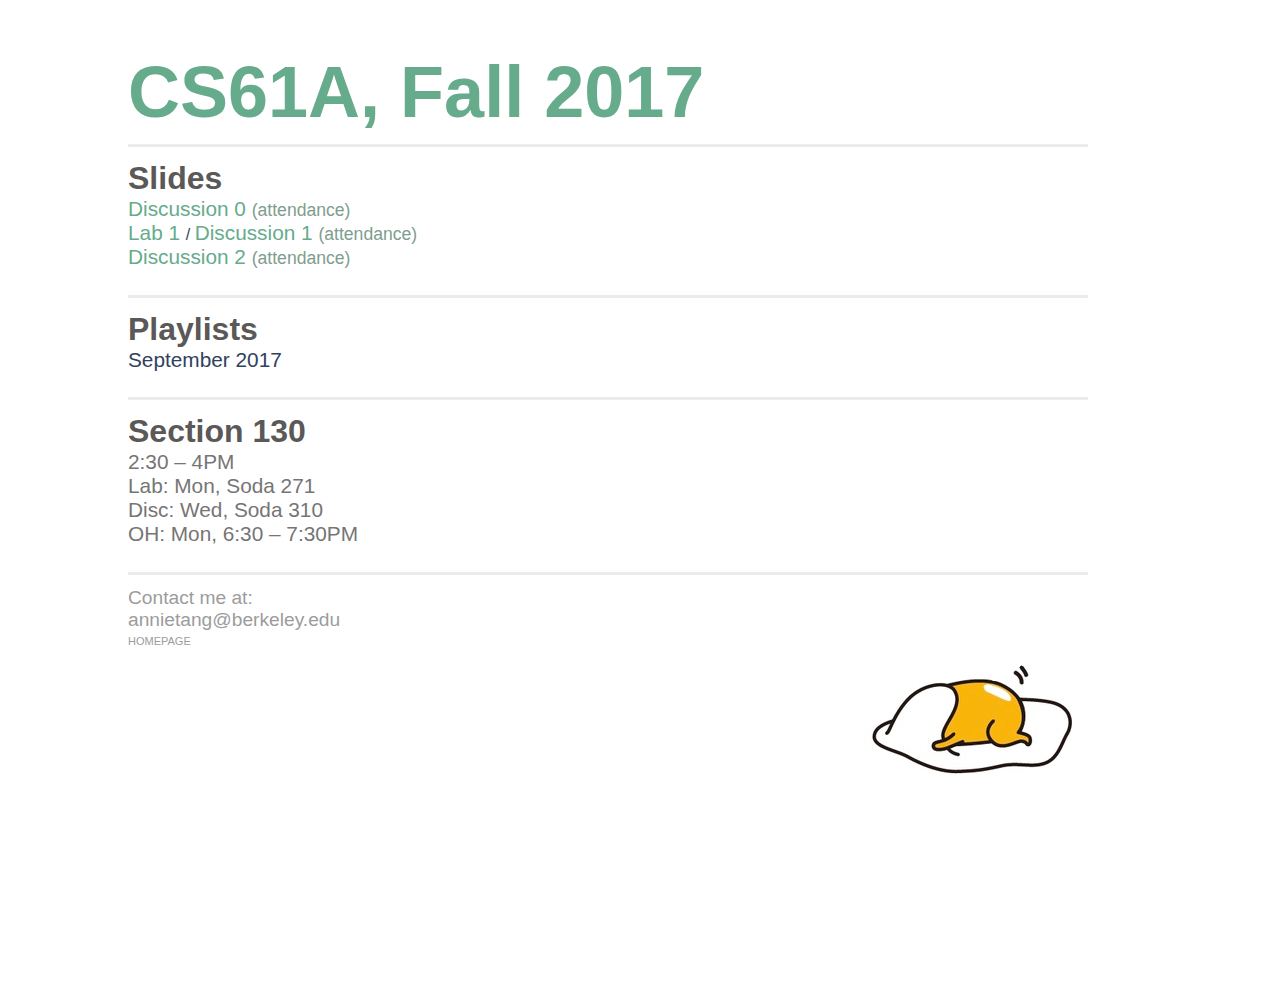
==== cs61a.html @ 08129aa8 "updated preview image meta" ====
<!doctype html>
<html>
<head>
	<meta charset="UTF-8">

	<meta property="og:site_name" content="CS61A Fall 2017"/>
	<meta property="og:title" content="Annie Tang's CS61A Website"/>
	<meta property="og:image" content="https://imgur.com/a/spOmQ"/>
	<meta property="og:description" content="A place for UC Berkeley students taking CS61A in Fall 2017 to access Annie Tang's teaching material. Primarily meant for those in Discussion Section 130, but resources are open for all Berkeley students to access."/>
	<meta property="og:url" content="https://anniewtang.github.io/cs61a.html"/>

	<title>CS61A | Section 130</title>
	<link rel="stylesheet" href="cs61a.css">
	<link href="img/61a-favi.png" rel="icon" type="image/x-icon"/>
</head>

<body>


<div class="divider" id="header">
	<div id="title-container">
		<h1><a href="http://cs61a.org" target="_blank">CS61A, Fall 2017</a> </h1>
	</div>
</div>


<div class="divider">
<section id="Slides">
<h2> Slides </h2>
	<a href="http://bit.ly/2xIFr0e" class="content" target="_blank">Discussion 0     </a> 
	<a href="https://tinyurl.com/61a-week0" target="_blank" class="content form">   (attendance)</a>
	
	<br>
	
	<a href="http://bit.ly/2vFqoTB" class="content" target="_blank">Lab 1     </a>  
	/ 
	<a href="http://bit.ly/2iGxSoj" class="content">     Discussion 1     </a> 
	<a href="https://tinyurl.com/61a-week01" class="form">(attendance)</a>

	<br>
	<a href="http://bit.ly/2vXjFV9" target="_blank" class="content">     Discussion 2     </a> 
	<a href="http://bit.ly/2gw4qgp" target="_blank" class="form">(attendance)</a>

<!-- TEMPLATE -->
<!-- 	<br>
	<span class="content" target="_blank">Lab 2     </span>  
	/ 
	<span class="content">     Discussion 2     </span> 
	<span class="form">(attendance)</span> -->
</section>
</div>

<div class="divider">
<section id="Music">
<h2> Playlists </h2>
	<span class="content">September 2017</span>
<!-- 	<br>
	<a href="" target="_blank" class="content">September 2017</a> -->
</section>
</div>


<div class="divider">
<section id="section">
<h2> Section 130 </h2>
	<p class="contact content"> 
		2:30 – 4PM <br>
		Lab: Mon, Soda 271 <br>
		Disc: Wed, Soda 310 <br>
		OH: Mon, 6:30 – 7:30PM<br>
	</p>
</section>
</div>

<div class="container">
	<p id="email">
	Contact me at:<br>
	annietang@berkeley.edu</p>
	<p id="return">
		<a href="http://anniewtang.github.io" target="_blank" id="home">homepage</a>
	</p>
</div>

<div id="gud-container">
	<img src="img/gudetama.png" id="gudetama">
</div>
</body>
</html>
---- cs61a.css ----
@charset "UTF-8";

/*GENERIC STYLING*/
* {
	margin: 0px;
	padding: 0px;
	max-width:100%;
}
body {
	font-family: "Calibri", sans-serif;
	background-color:#ffffff;
	color:#30415d;
	width: 100vw!important;
	height: 100vh;
	margin-right: 10vw;
	margin-left: 10vw;
	margin-top:3vw;
	margin-bottom: 5vw;
	/*overflow: hidden;*/
}

a {
	text-decoration: none;
	color: #66ab8c;
}

a:hover {
	color: #3f7f5f;
}

.container {
	width: 75%;
	/*border: 3px solid green;*/
	/*padding-top: 5%;*/
	margin-top: 1%;
}

.divider {
	width: 75%;
    border-bottom: 3px solid #ebebeb;
    padding: 2% 0%;
    padding-top: 1%;
}

h1 {
	color: #e79f6b;
	font-size: 450%;
	font-weight: bold;
	/*border: 3px solid black;*/
	margin-bottom: -1.5%;
}

h2 {
	color: #5b5858;
	font-size: 200%;
	font-weight: bold;
}

.content {
	font-size: 130%;
}
#header {
	/*padding-bottom: 1%;*/
}

a.form {
	color: #7e9d8f;
	font-size: 110%;
}

a.form:hover {
	color: #3f7f5f;
}

#section {
	color: #767575;
}

#email {
	font-size: 120%;
	/*text-align: right;*/
	color: #9c9c9c;
}
#home {
	font-size: 100%;
	font-weight: lighter;
	color: #9c9c9c;
	font-variant: small-caps;
	/*text-decoration: underline;*/
}
#home:hover {
	color: #94b6a7;
}

#gud-container {
	/*border: 3px solid black;*/
	/*margin-top: 5%;*/
	width: 75%;
	align: right;	
	overflow: hidden;
	position: relative;
}

#gudetama {
	float: right;
}
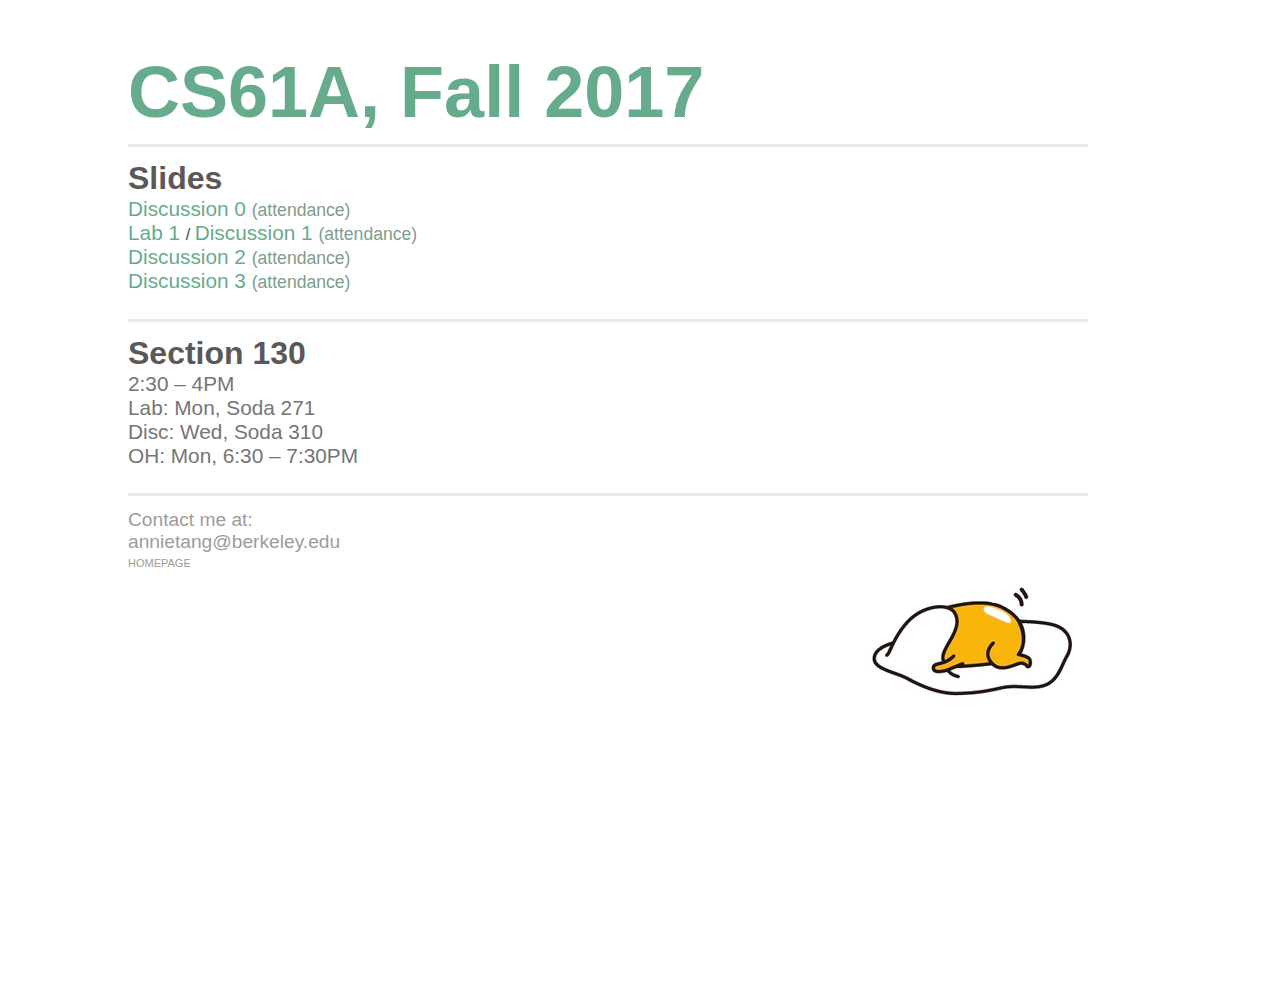
==== commit 2c715b02: "added discussion 3 things" ====
--- a/cs61a.html
+++ b/cs61a.html
@@ -41,6 +41,11 @@
 	<a href="http://bit.ly/2vXjFV9" target="_blank" class="content">     Discussion 2     </a> 
 	<a href="http://bit.ly/2gw4qgp" target="_blank" class="form">(attendance)</a>
 
+	<br>
+	<a href="http://tinyurl.com/yc3nvsc2" target="_blank" class="content">     Discussion 3     </a> 
+	<a href="http://tinyurl.com/61a-week04" target="_blank" class="form">(attendance)</a>
+	
+
 <!-- TEMPLATE -->
 <!-- 	<br>
 	<span class="content" target="_blank">Lab 2     </span>  
@@ -50,14 +55,12 @@
 </section>
 </div>
 
-<div class="divider">
+<!-- <div class="divider">
 <section id="Music">
 <h2> Playlists </h2>
-	<span class="content">September 2017</span>
-<!-- 	<br>
-	<a href="" target="_blank" class="content">September 2017</a> -->
+	<a href="" target="_blank" class="content">September 2017</a>
 </section>
-</div>
+</div> -->
 
 
 <div class="divider">
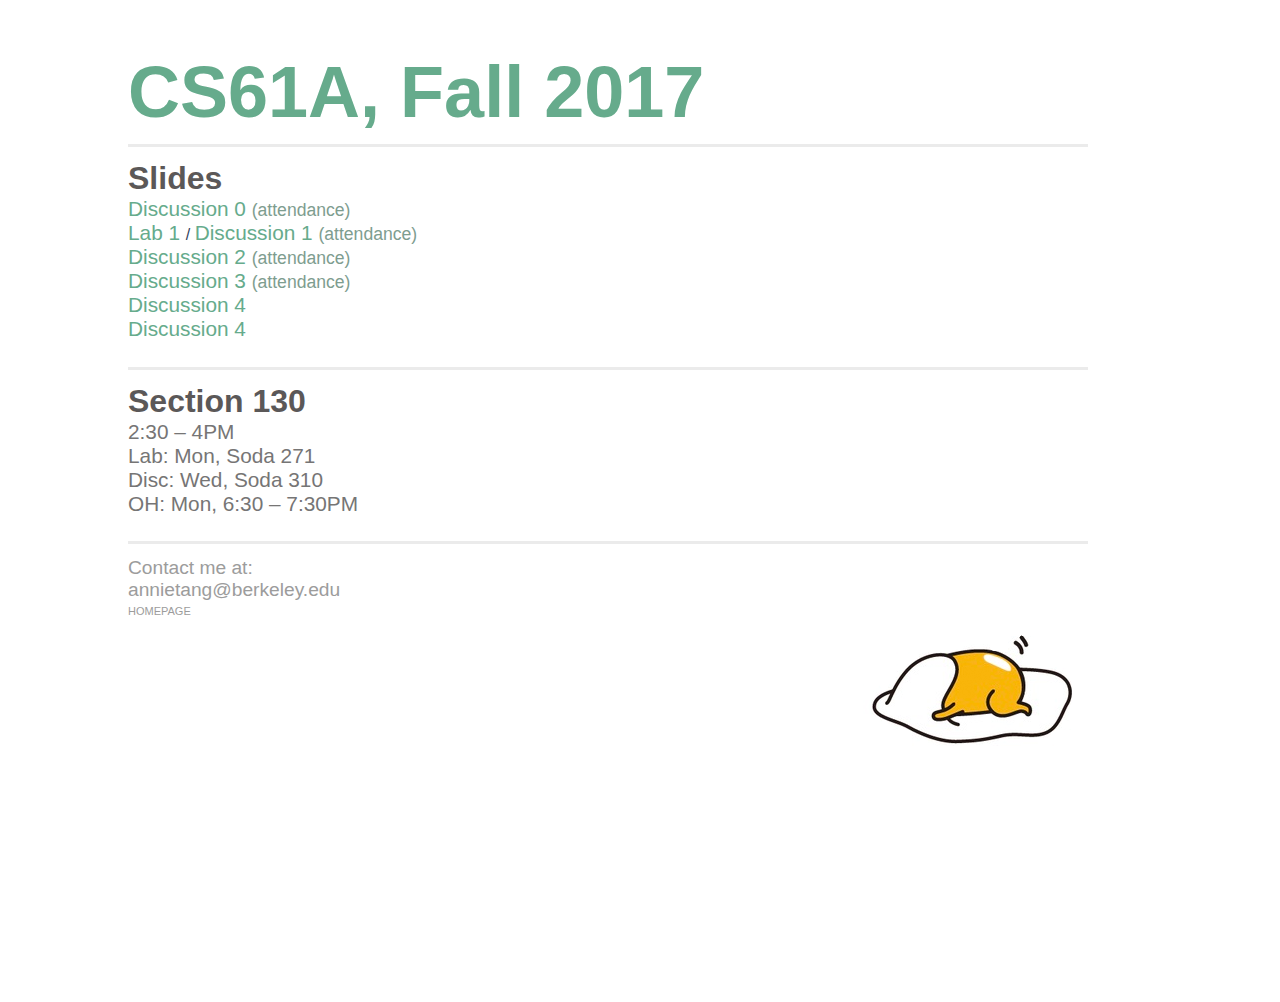
==== commit 783eaf57: "disc 4 and 5" ====
--- a/cs61a.html
+++ b/cs61a.html
@@ -44,7 +44,13 @@
 	<br>
 	<a href="http://tinyurl.com/yc3nvsc2" target="_blank" class="content">     Discussion 3     </a> 
 	<a href="http://tinyurl.com/61a-week04" target="_blank" class="form">(attendance)</a>
+
+	<br>
+	<a href="https://docs.google.com/presentation/d/1ol-h5ilTtwHaVH6cCqmDerhDoax15TCb4Ks3oCY1bOw/edit?usp=sharing" target="_blank" class="content">     Discussion 4     </a> 
 	
+
+	<br>
+	<a href="https://docs.google.com/presentation/d/1vETwjyU101GGJNBWnSDU1vMQnJkBMIupuRLoFb3i2D0/edit?usp=sharing" target="_blank" class="content">     Discussion 4     </a> 
 
 <!-- TEMPLATE -->
 <!-- 	<br>
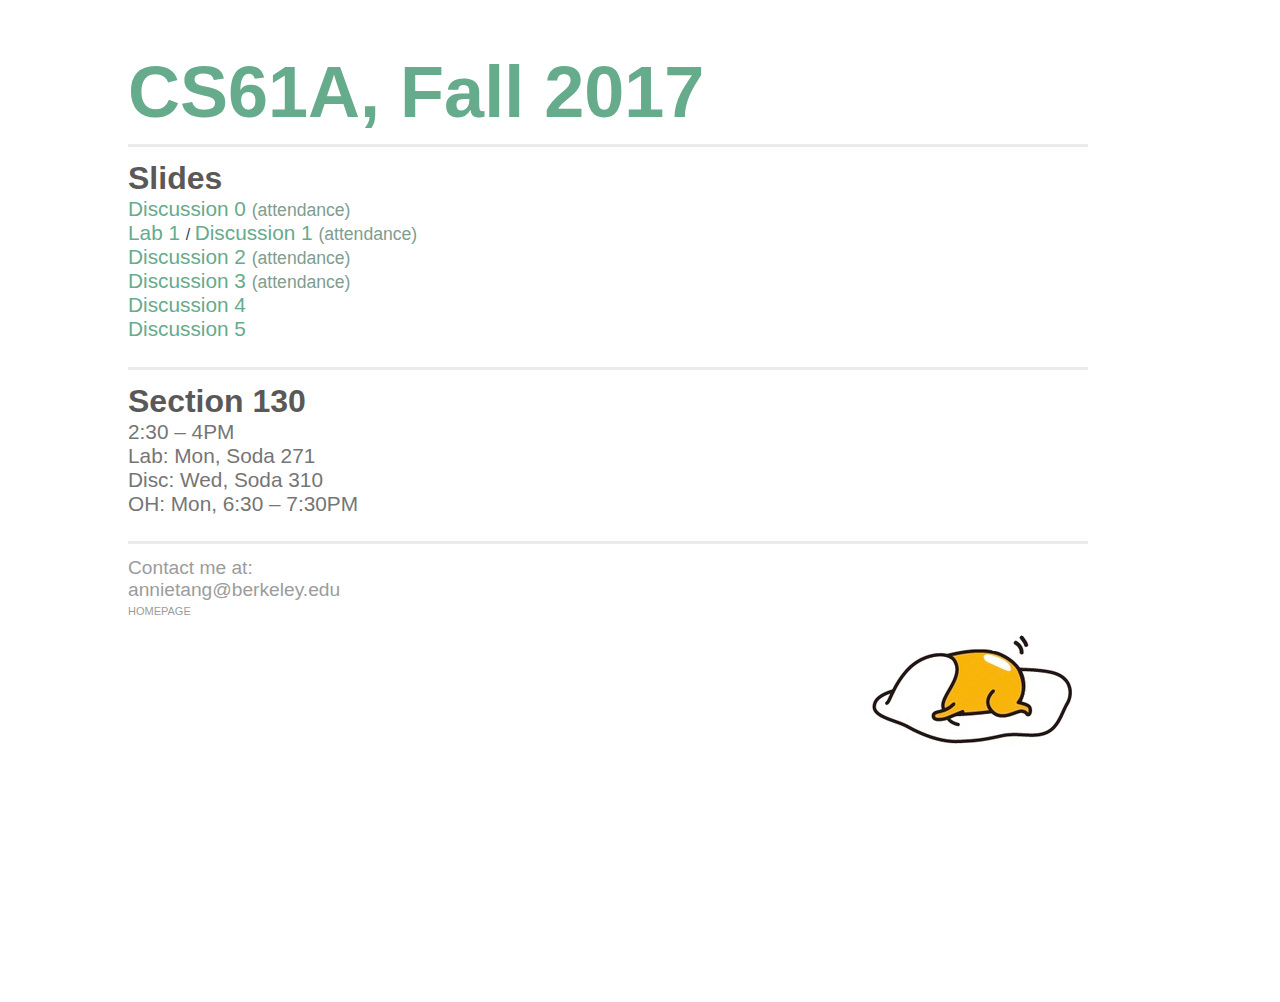
==== commit 14b22327: "disc 4 and 5" ====
--- a/cs61a.html
+++ b/cs61a.html
@@ -50,7 +50,7 @@
 	
 
 	<br>
-	<a href="https://docs.google.com/presentation/d/1vETwjyU101GGJNBWnSDU1vMQnJkBMIupuRLoFb3i2D0/edit?usp=sharing" target="_blank" class="content">     Discussion 4     </a> 
+	<a href="https://docs.google.com/presentation/d/1vETwjyU101GGJNBWnSDU1vMQnJkBMIupuRLoFb3i2D0/edit?usp=sharing" target="_blank" class="content">     Discussion 5     </a> 
 
 <!-- TEMPLATE -->
 <!-- 	<br>
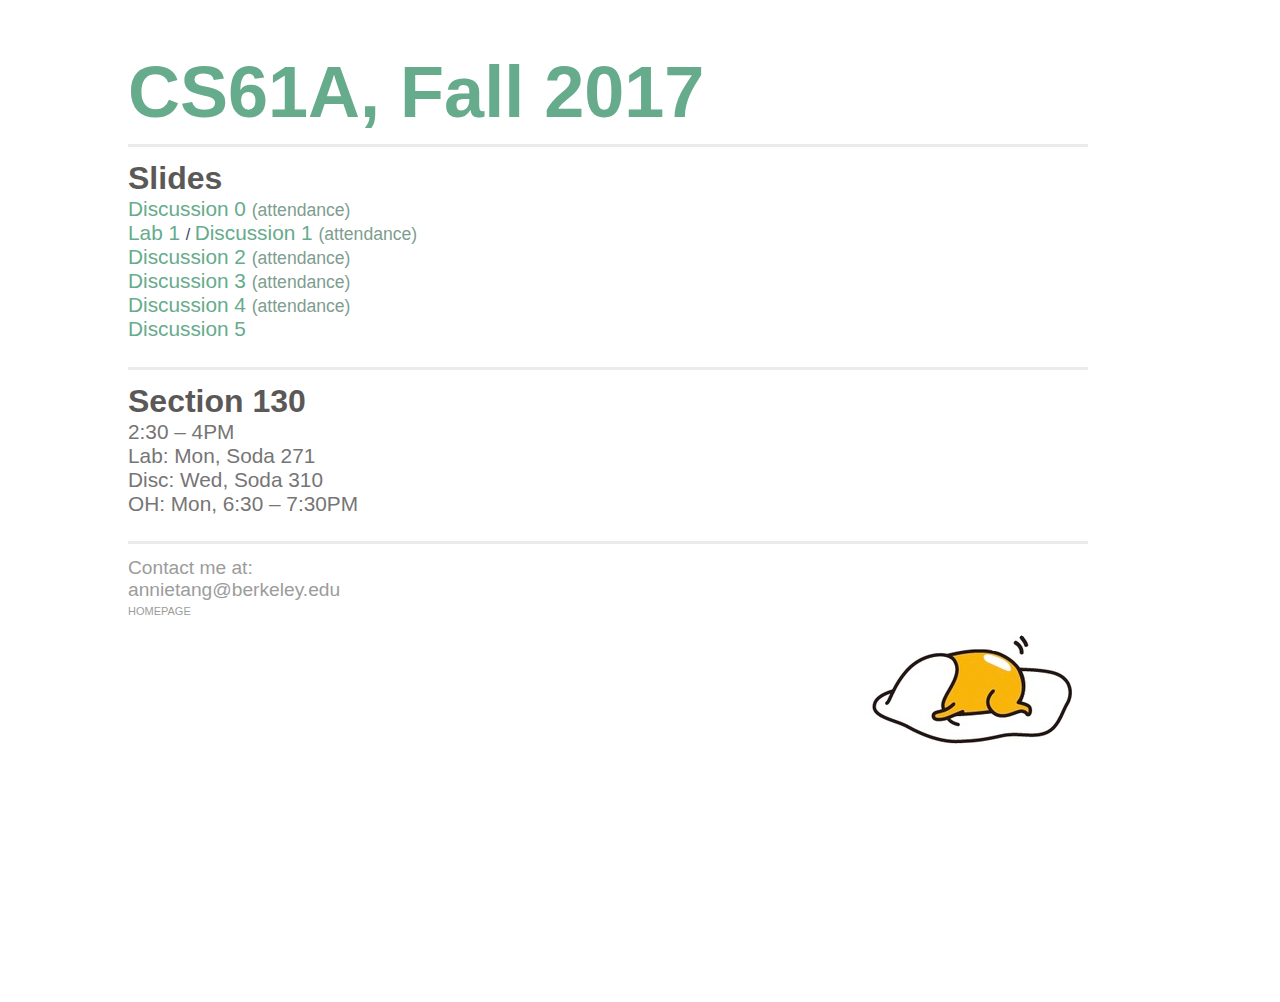
==== commit b4fc0015: "added disc 4 and 5" ====
--- a/cs61a.html
+++ b/cs61a.html
@@ -46,7 +46,8 @@
 	<a href="http://tinyurl.com/61a-week04" target="_blank" class="form">(attendance)</a>
 
 	<br>
-	<a href="https://docs.google.com/presentation/d/1ol-h5ilTtwHaVH6cCqmDerhDoax15TCb4Ks3oCY1bOw/edit?usp=sharing" target="_blank" class="content">     Discussion 4     </a> 
+	<a href="https://docs.google.com/presentation/d/1ol-h5ilTtwHaVH6cCqmDerhDoax15TCb4Ks3oCY1bOw/edit?usp=sharing" target="_blank" class="content">     Discussion 4     </a>      
+	<a href="http://tinyurl.com/61a-week4" target="_blank" class="form">(attendance)</a>
 	
 
 	<br>
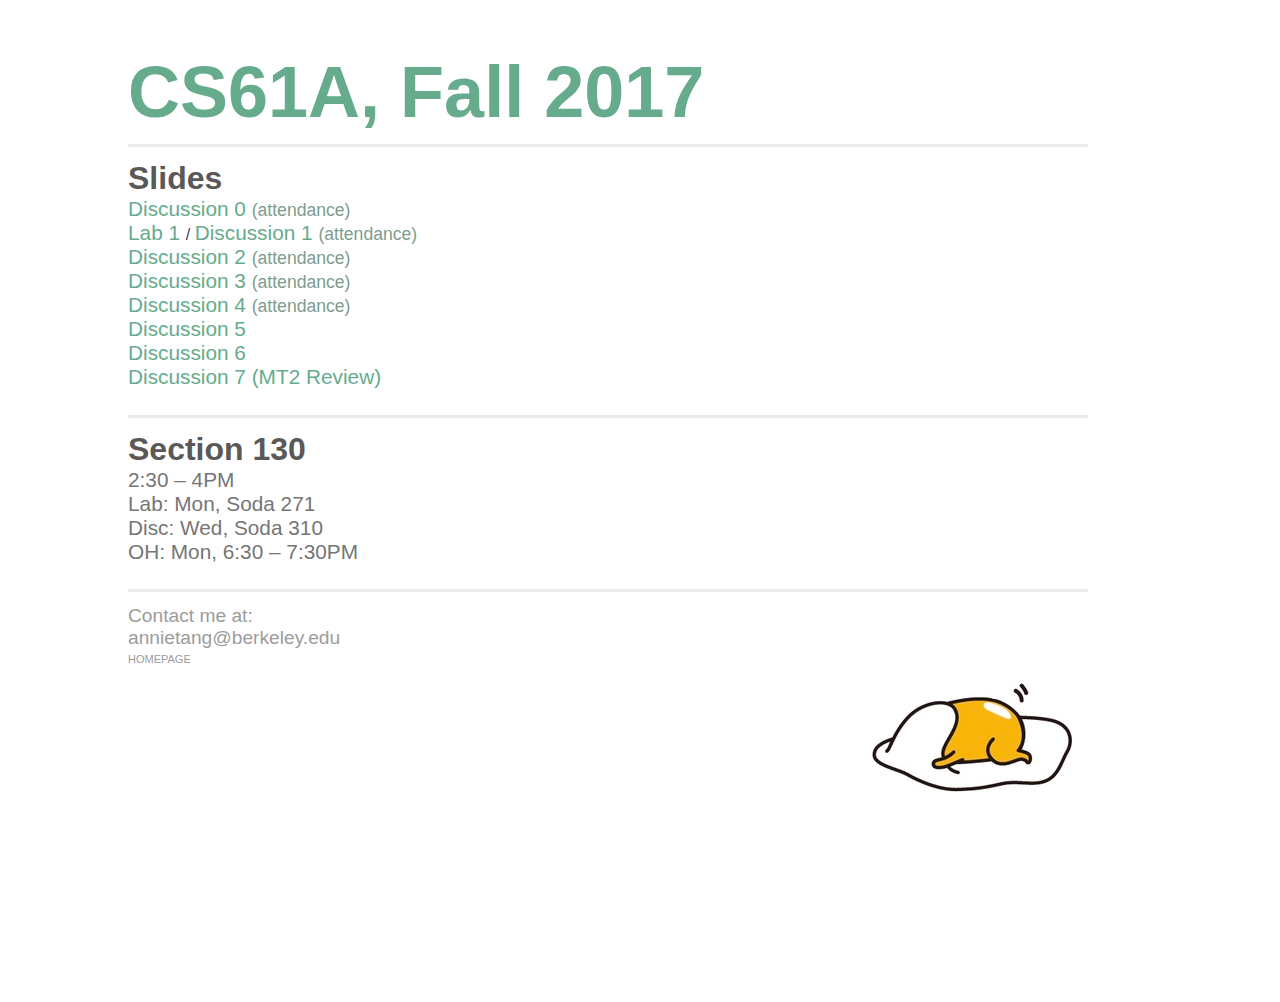
==== commit d837109f: "updated cs61a links" ====
--- a/cs61a.html
+++ b/cs61a.html
@@ -53,6 +53,13 @@
 	<br>
 	<a href="https://docs.google.com/presentation/d/1vETwjyU101GGJNBWnSDU1vMQnJkBMIupuRLoFb3i2D0/edit?usp=sharing" target="_blank" class="content">     Discussion 5     </a> 
 
+	<br>
+	<a href="https://docs.google.com/presentation/d/1xgGMsA-bLZ1CoBRzqAH-4K7UiSWiJhlyheb7a7VCUnA/edit?usp=sharing" target="_blank" class="content">     Discussion 6     </a> 
+
+	<br>
+	<a href="http://tinyurl.com/annie-mt2review" target="_blank" class="content">     Discussion 7 (MT2 Review)     </a> 
+
+
 <!-- TEMPLATE -->
 <!-- 	<br>
 	<span class="content" target="_blank">Lab 2     </span>  
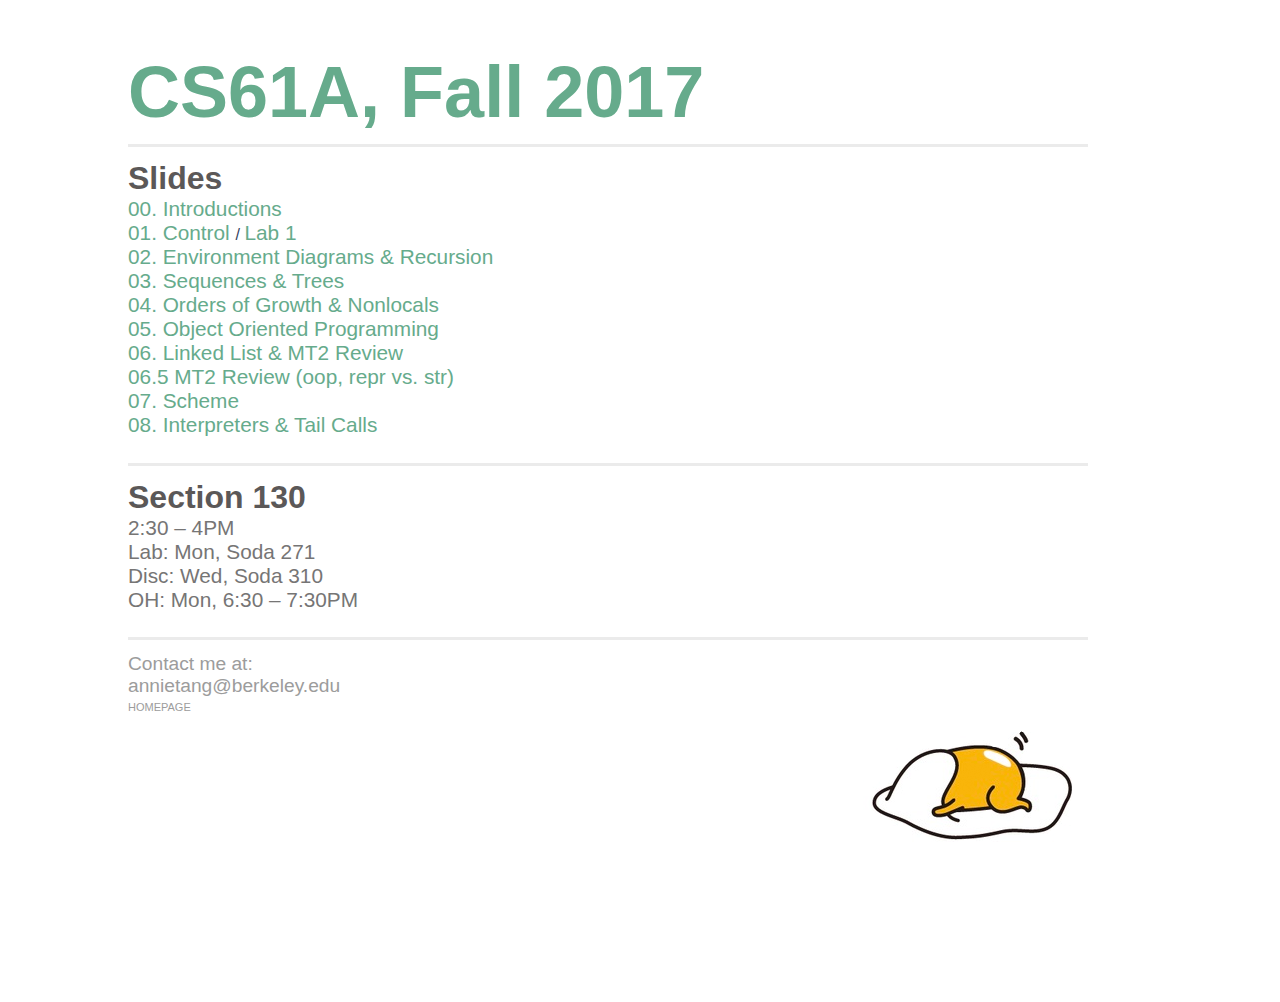
==== commit 97fb7d82: "updated slides" ====
--- a/cs61a.html
+++ b/cs61a.html
@@ -6,7 +6,7 @@
 	<meta property="og:site_name" content="CS61A Fall 2017"/>
 	<meta property="og:title" content="Annie Tang's CS61A Website"/>
 	<meta property="og:image" content="https://imgur.com/a/spOmQ"/>
-	<meta property="og:description" content="A place for UC Berkeley students taking CS61A in Fall 2017 to access Annie Tang's teaching material. Primarily meant for those in Discussion Section 130, but resources are open for all Berkeley students to access."/>
+	<meta property="og:description" content="A place for UC Berkeley students taking CS61A in Fall 2017 to access Annie Tang's teaching material. Primarily meant for those in Section Section 130, but resources are open for all Berkeley students to access."/>
 	<meta property="og:url" content="https://anniewtang.github.io/cs61a.html"/>
 
 	<title>CS61A | Section 130</title>
@@ -27,44 +27,45 @@
 <div class="divider">
 <section id="Slides">
 <h2> Slides </h2>
-	<a href="http://bit.ly/2xIFr0e" class="content" target="_blank">Discussion 0     </a> 
-	<a href="https://tinyurl.com/61a-week0" target="_blank" class="content form">   (attendance)</a>
+	<a href="http://bit.ly/2xIFr0e" class="content" target="_blank"> 00. Introductions     </a> 
 	
 	<br>
 	
+	<a href="http://bit.ly/2iGxSoj" class="content"> 01. Control </a> 
+	/
 	<a href="http://bit.ly/2vFqoTB" class="content" target="_blank">Lab 1     </a>  
-	/ 
-	<a href="http://bit.ly/2iGxSoj" class="content">     Discussion 1     </a> 
-	<a href="https://tinyurl.com/61a-week01" class="form">(attendance)</a>
 
 	<br>
-	<a href="http://bit.ly/2vXjFV9" target="_blank" class="content">     Discussion 2     </a> 
-	<a href="http://bit.ly/2gw4qgp" target="_blank" class="form">(attendance)</a>
+	<a href="http://bit.ly/2vXjFV9" target="_blank" class="content"> 02. Environment Diagrams & Recursion </a> 
 
 	<br>
-	<a href="http://tinyurl.com/yc3nvsc2" target="_blank" class="content">     Discussion 3     </a> 
-	<a href="http://tinyurl.com/61a-week04" target="_blank" class="form">(attendance)</a>
+	<a href="http://tinyurl.com/yc3nvsc2" target="_blank" class="content"> 03. Sequences & Trees </a> 
 
 	<br>
-	<a href="https://docs.google.com/presentation/d/1ol-h5ilTtwHaVH6cCqmDerhDoax15TCb4Ks3oCY1bOw/edit?usp=sharing" target="_blank" class="content">     Discussion 4     </a>      
-	<a href="http://tinyurl.com/61a-week4" target="_blank" class="form">(attendance)</a>
+	<a href="https://docs.google.com/presentation/d/1ol-h5ilTtwHaVH6cCqmDerhDoax15TCb4Ks3oCY1bOw/edit?usp=sharing" target="_blank" class="content"> 04. Orders of Growth & Nonlocals </a>      
 	
 
 	<br>
-	<a href="https://docs.google.com/presentation/d/1vETwjyU101GGJNBWnSDU1vMQnJkBMIupuRLoFb3i2D0/edit?usp=sharing" target="_blank" class="content">     Discussion 5     </a> 
+	<a href="https://docs.google.com/presentation/d/1vETwjyU101GGJNBWnSDU1vMQnJkBMIupuRLoFb3i2D0/edit?usp=sharing" target="_blank" class="content"> 05. Object Oriented Programming </a> 
 
 	<br>
-	<a href="https://docs.google.com/presentation/d/1xgGMsA-bLZ1CoBRzqAH-4K7UiSWiJhlyheb7a7VCUnA/edit?usp=sharing" target="_blank" class="content">     Discussion 6     </a> 
+	<a href="https://docs.google.com/presentation/d/1xgGMsA-bLZ1CoBRzqAH-4K7UiSWiJhlyheb7a7VCUnA/edit?usp=sharing" target="_blank" class="content">  06. Linked List & MT2 Review   </a> 
 
 	<br>
-	<a href="http://tinyurl.com/annie-mt2review" target="_blank" class="content">     Discussion 7 (MT2 Review)     </a> 
+	<a href="http://tinyurl.com/annie-mt2review" target="_blank" class="content"> 06.5 MT2 Review (oop, repr vs. str)</a> 
+
+	<br>
+	<a href="https://drive.google.com/open?id=1kiTyNp74kUoe5oNpH6VYZVeNKt83aop4GdD1lhPV8kg" target="_blank" class="content"> 07. Scheme</a> 
+
+	<br>
+	<a href="https://drive.google.com/open?id=1h-8ZHoQ71lTvRiuhiIlEKZ72y6R2diMZDMVY6u8CQcw" target="_blank" class="content"> 08. Interpreters & Tail Calls</a> 
 
 
 <!-- TEMPLATE -->
 <!-- 	<br>
 	<span class="content" target="_blank">Lab 2     </span>  
 	/ 
-	<span class="content">     Discussion 2     </span> 
+	<span class="content">     Section 2     </span> 
 	<span class="form">(attendance)</span> -->
 </section>
 </div>
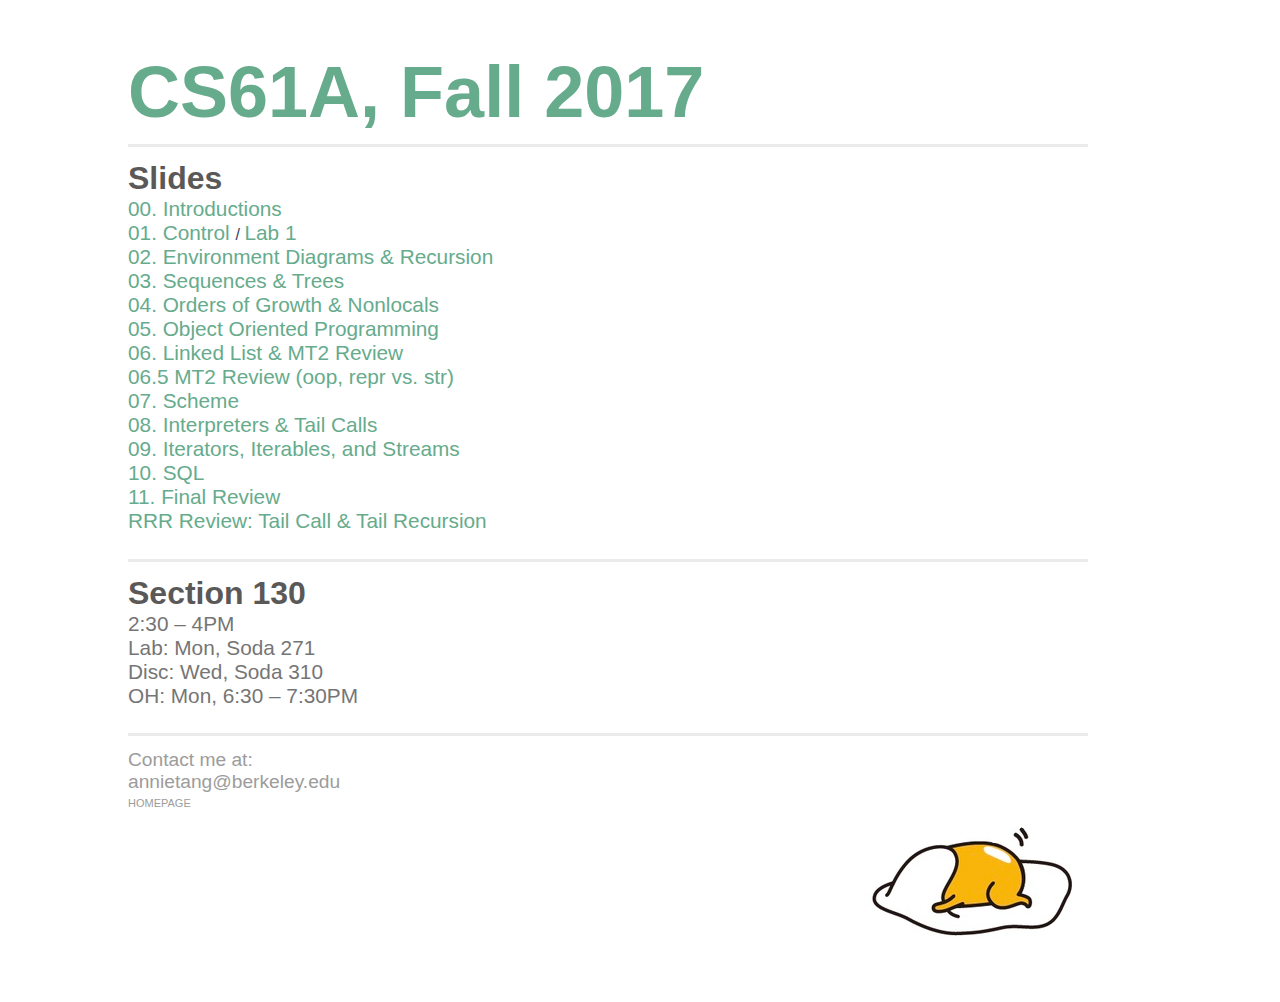
==== commit 6684ff46: "updated 61a website with disc slides" ====
--- a/cs61a.html
+++ b/cs61a.html
@@ -60,6 +60,18 @@
 	<br>
 	<a href="https://drive.google.com/open?id=1h-8ZHoQ71lTvRiuhiIlEKZ72y6R2diMZDMVY6u8CQcw" target="_blank" class="content"> 08. Interpreters & Tail Calls</a> 
 
+	<br>
+	<a href="https://drive.google.com/open?id=1i0LiVWgVG52Ztisy_gDv_rNWgXqqs6xPciqqTH596KA" target="_blank" class="content"> 09. Iterators, Iterables, and Streams</a> 
+
+	<br>
+	<a href="https://drive.google.com/open?id=1XZkjZhVhQaMdNbNrbX4rG8NqRwzUmx4Q0-Gb9SIBTBc" target="_blank" class="content"> 10. SQL</a> 
+
+	<br>
+	<a href="https://drive.google.com/open?id=1oWRGn_LpbZrNloE-4M_ow7yn19tIdZlL08ngW6a4nE4" target="_blank" class="content"> 11. Final Review</a> 
+
+	<br>
+	<a href="https://drive.google.com/open?id=1DlljkjA-B5hIvkePc3Le8v3CIA4RiQtxpUuJLy7v4wQ" target="_blank" class="content"> RRR Review: Tail Call & Tail Recursion</a> 
+
 
 <!-- TEMPLATE -->
 <!-- 	<br>
